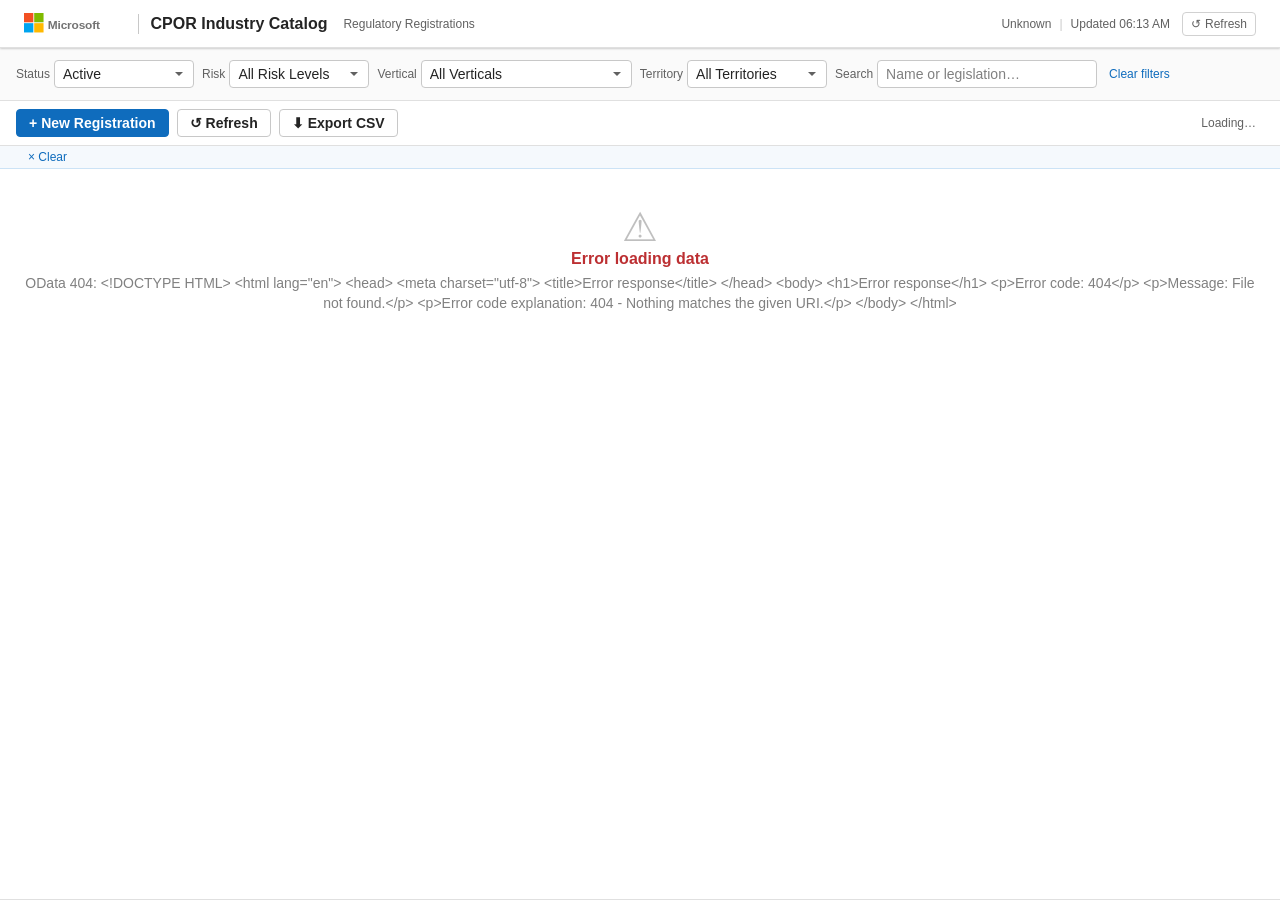
==== webresources/html/cpor_registration_manager.html @ aed46c7d "web resource design" ====
<!DOCTYPE html>
<html lang="en">
<head>
  <meta charset="UTF-8">
  <meta name="viewport" content="width=device-width, initial-scale=1.0">
  <meta name="robots" content="noindex">
  <title>CPOR Regulatory Registrations</title>
  <link rel="stylesheet"
    href="https://static2.sharepointonline.com/files/fabric/office-ui-fabric-core/11.0.0/css/fabric.min.css">
  <link rel="stylesheet" href="../css/cpor_styles.css">
</head>
<body>
<div id="cpor-app">

  <!-- ── App Header ───────────────────────────────────────── -->
  <header id="cpor-header" class="cpor-header"></header>

  <!-- ── Main Content ─────────────────────────────────────── -->
  <main id="cpor-main" style="padding:0;overflow:hidden;display:flex;flex-direction:column;height:calc(100vh - 48px)">

    <!-- Filter bar -->
    <div id="filter-bar-container"></div>

    <!-- Selection banner (hidden until rows selected) -->
    <div class="cpor-selection-bar" id="selection-bar">
      <span class="cpor-selection-bar__count" id="selection-count">0 selected</span>
      <button class="cpor-btn cpor-btn--primary cpor-btn--sm" id="bulk-verify-btn">
        ✔ Mark as Verified Today
      </button>
      <button class="cpor-btn cpor-btn--subtle cpor-btn--sm" id="clear-selection-btn">
        Clear selection
      </button>
    </div>

    <!-- Command bar (New, Refresh, Export + record count) -->
    <div id="command-bar-container"></div>

    <!-- Active filter pills (pre-applied from URL) -->
    <div id="active-filter-pills" style="display:none;padding:var(--sp-2) var(--sp-5);
         background:var(--clr-brand-bg);border-bottom:1px solid var(--clr-brand-light);
         font-size:var(--fs-sm);color:var(--clr-brand);display:flex;align-items:center;gap:var(--sp-3)">
      <span id="active-filter-label"></span>
      <button class="cpor-filter-clear" id="clear-url-filter">× Clear</button>
    </div>

    <!-- Data table -->
    <div id="table-container"
         style="flex:1;overflow-y:auto;background:var(--clr-bg-1)"></div>

    <!-- Pagination -->
    <div id="pagination-container" style="flex-shrink:0;border-top:1px solid var(--clr-stroke-2)"></div>

  </main>
</div>

<script src="../js/cpor_xrm_client.js"></script>
<script src="../js/cpor_components.js"></script>
<script src="../js/cpor_registration_manager.js"></script>
</body>
</html>
---- webresources/css/cpor_styles.css ----
/* ============================================================
   CPOR INDUSTRY CATALOG — FLUENT UI 2 STYLES
   Version 1.0 | 2026-06-16
   Fluent 2 design tokens + Office Fabric Core typography
   ============================================================ */

/* ── 1. DESIGN TOKENS ─────────────────────────────────────── */
:root {
  /* Brand */
  --clr-brand:          #0f6cbd;
  --clr-brand-hover:    #115ea3;
  --clr-brand-pressed:  #0e5c9a;
  --clr-brand-light:    #cce3f6;
  --clr-brand-bg:       #f5f9fd;

  /* Neutral Backgrounds */
  --clr-bg-1:  #ffffff;
  --clr-bg-2:  #fafafa;
  --clr-bg-3:  #f5f5f5;
  --clr-bg-4:  #f0f0f0;
  --clr-bg-5:  #e8e8e8;

  /* Neutral Foregrounds */
  --clr-fg-1:        #242424;
  --clr-fg-2:        #616161;
  --clr-fg-3:        #808080;
  --clr-fg-disabled: #bdbdbd;
  --clr-fg-inverse:  #ffffff;

  /* Neutral Strokes */
  --clr-stroke-1: #d1d1d1;
  --clr-stroke-2: #e0e0e0;
  --clr-stroke-3: #c8c8c8;

  /* Status — Success (Active) */
  --clr-success-bg:     #f1faf1;
  --clr-success-fg:     #107c10;
  --clr-success-stroke: #107c10;

  /* Status — Warning (Pending) */
  --clr-warning-bg:     #fff9f0;
  --clr-warning-fg:     #835b00;
  --clr-warning-stroke: #c19c00;

  /* Status — Caution (Approaching deadline) */
  --clr-caution-bg:     #fff6f0;
  --clr-caution-fg:     #bc4b09;
  --clr-caution-stroke: #bc4b09;

  /* Status — Error (High risk / stale / overdue) */
  --clr-error-bg:     #fdf3f4;
  --clr-error-fg:     #bc2f32;
  --clr-error-stroke: #bc2f32;

  /* Status — Neutral (Superseded) */
  --clr-neutral-badge-bg: #f0f0f0;
  --clr-neutral-badge-fg: #616161;

  /* Typography */
  --font: "Segoe UI", "Segoe UI Web (West European)", -apple-system, BlinkMacSystemFont, Roboto, "Helvetica Neue", sans-serif;
  --font-mono: "Cascadia Code", Consolas, "Courier New", monospace;

  --fs-xs:   10px;
  --fs-sm:   12px;
  --fs-base: 14px;
  --fs-md:   16px;
  --fs-lg:   20px;
  --fs-xl:   24px;
  --fs-xxl:  28px;
  --fs-hero: 32px;

  --fw-regular:  400;
  --fw-medium:   500;
  --fw-semibold: 600;
  --fw-bold:     700;

  /* Spacing */
  --sp-1:  2px;
  --sp-2:  4px;
  --sp-3:  8px;
  --sp-4:  12px;
  --sp-5:  16px;
  --sp-6:  20px;
  --sp-7:  24px;
  --sp-8:  32px;
  --sp-9:  40px;
  --sp-10: 48px;

  /* Radius */
  --r-s:   2px;
  --r-m:   4px;
  --r-l:   6px;
  --r-xl:  8px;
  --r-max: 9999px;

  /* Shadows */
  --shadow-2:  0 1px 2px rgba(0,0,0,.14), 0 0 2px rgba(0,0,0,.12);
  --shadow-4:  0 2px 4px rgba(0,0,0,.14), 0 0 2px rgba(0,0,0,.12);
  --shadow-8:  0 4px 8px rgba(0,0,0,.14), 0 0 2px rgba(0,0,0,.12);
  --shadow-16: 0 8px 16px rgba(0,0,0,.14), 0 0 2px rgba(0,0,0,.12);

  /* Transitions */
  --t-fast:   100ms ease;
  --t-normal: 200ms ease;
  --t-slow:   300ms ease;

  /* Z-index layers */
  --z-header:  100;
  --z-overlay: 200;
  --z-toast:   300;
  --z-modal:   400;

  /* Industry Vertical Colors */
  --clr-vert-fin:  #0f6cbd;
  --clr-vert-hls:  #107c10;
  --clr-vert-mfg:  #8764b8;
  --clr-vert-ret:  #986f0b;
  --clr-vert-gov:  #004b50;
  --clr-vert-med:  #c50f1f;
}

/* ── 2. RESET & BASE ────────────────────────────────────────── */
*, *::before, *::after { box-sizing: border-box; margin: 0; padding: 0; }

html, body {
  height: 100%;
  overflow: hidden;
  font-family: var(--font);
  font-size: var(--fs-base);
  line-height: 20px;
  color: var(--clr-fg-1);
  background: var(--clr-bg-3);
  -webkit-font-smoothing: antialiased;
}

a { color: var(--clr-brand); text-decoration: none; }
a:hover { text-decoration: underline; }

/* ── 3. APP SHELL ───────────────────────────────────────────── */
#cpor-app {
  display: flex;
  flex-direction: column;
  height: 100vh;
  overflow: hidden;
}

#cpor-main {
  flex: 1;
  overflow-y: auto;
  overflow-x: hidden;
  padding: var(--sp-5) var(--sp-7);
  background: var(--clr-bg-3);
}

/* ── 4. APP HEADER ──────────────────────────────────────────── */
.cpor-header {
  display: flex;
  align-items: center;
  gap: var(--sp-4);
  height: 48px;
  padding: 0 var(--sp-7);
  background: var(--clr-bg-1);
  border-bottom: 1px solid var(--clr-stroke-2);
  box-shadow: var(--shadow-2);
  position: sticky;
  top: 0;
  z-index: var(--z-header);
  flex-shrink: 0;
}

.cpor-header__logo {
  height: 22px;
  width: auto;
  display: block;
}

.cpor-header__divider {
  width: 1px;
  height: 20px;
  background: var(--clr-stroke-3);
  flex-shrink: 0;
}

.cpor-header__title {
  font-size: var(--fs-md);
  font-weight: var(--fw-semibold);
  color: var(--clr-fg-1);
  white-space: nowrap;
}

.cpor-header__subtitle {
  font-size: var(--fs-sm);
  color: var(--clr-fg-2);
  margin-left: var(--sp-2);
}

.cpor-header__spacer { flex: 1; }

.cpor-header__meta {
  display: flex;
  align-items: center;
  gap: var(--sp-3);
  font-size: var(--fs-sm);
  color: var(--clr-fg-2);
}

.cpor-header__refresh-btn {
  display: flex;
  align-items: center;
  gap: var(--sp-2);
  padding: var(--sp-2) var(--sp-3);
  border: 1px solid var(--clr-stroke-1);
  border-radius: var(--r-m);
  background: var(--clr-bg-1);
  color: var(--clr-fg-2);
  font-size: var(--fs-sm);
  font-family: var(--font);
  cursor: pointer;
  transition: background var(--t-fast), border-color var(--t-fast);
}
.cpor-header__refresh-btn:hover {
  background: var(--clr-bg-3);
  border-color: var(--clr-stroke-3);
  color: var(--clr-fg-1);
}

/* ── 5. PAGE HEADER ─────────────────────────────────────────── */
.cpor-page-header {
  margin-bottom: var(--sp-5);
}
.cpor-page-header h1 {
  font-size: var(--fs-xl);
  font-weight: var(--fw-semibold);
  color: var(--clr-fg-1);
  line-height: 32px;
}
.cpor-page-header p {
  font-size: var(--fs-base);
  color: var(--clr-fg-2);
  margin-top: var(--sp-1);
}

/* ── 6. KPI CARDS ───────────────────────────────────────────── */
.cpor-kpi-row {
  display: grid;
  grid-template-columns: repeat(4, 1fr);
  gap: var(--sp-5);
  margin-bottom: var(--sp-6);
}

@media (max-width: 1100px) {
  .cpor-kpi-row { grid-template-columns: repeat(2, 1fr); }
}

.cpor-kpi-card {
  background: var(--clr-bg-1);
  border: 1px solid var(--clr-stroke-2);
  border-radius: var(--r-xl);
  padding: var(--sp-5) var(--sp-6);
  box-shadow: var(--shadow-2);
  cursor: pointer;
  transition: box-shadow var(--t-normal), border-color var(--t-normal), transform var(--t-fast);
  position: relative;
  overflow: hidden;
}
.cpor-kpi-card:hover {
  box-shadow: var(--shadow-8);
  border-color: var(--clr-stroke-3);
  transform: translateY(-1px);
}
.cpor-kpi-card::before {
  content: '';
  position: absolute;
  top: 0; left: 0; right: 0;
  height: 3px;
  border-radius: var(--r-xl) var(--r-xl) 0 0;
}
.cpor-kpi-card--brand::before { background: var(--clr-brand); }
.cpor-kpi-card--warning::before { background: var(--clr-warning-stroke); }
.cpor-kpi-card--caution::before { background: var(--clr-caution-stroke); }
.cpor-kpi-card--error::before { background: var(--clr-error-stroke); }

.cpor-kpi-card__icon {
  display: flex;
  align-items: center;
  justify-content: center;
  width: 36px;
  height: 36px;
  border-radius: var(--r-xl);
  margin-bottom: var(--sp-3);
  font-size: 18px;
}
.cpor-kpi-card--brand  .cpor-kpi-card__icon { background: var(--clr-brand-bg); color: var(--clr-brand); }
.cpor-kpi-card--warning .cpor-kpi-card__icon { background: var(--clr-warning-bg); color: var(--clr-warning-fg); }
.cpor-kpi-card--caution .cpor-kpi-card__icon { background: var(--clr-caution-bg); color: var(--clr-caution-fg); }
.cpor-kpi-card--error  .cpor-kpi-card__icon { background: var(--clr-error-bg); color: var(--clr-error-fg); }

.cpor-kpi-card__count {
  font-size: var(--fs-hero);
  font-weight: var(--fw-semibold);
  line-height: 40px;
  color: var(--clr-fg-1);
  transition: color var(--t-normal);
}
.cpor-kpi-card--warning .cpor-kpi-card__count { color: var(--clr-warning-fg); }
.cpor-kpi-card--caution .cpor-kpi-card__count { color: var(--clr-caution-fg); }
.cpor-kpi-card--error   .cpor-kpi-card__count { color: var(--clr-error-fg); }

.cpor-kpi-card__label {
  font-size: var(--fs-base);
  font-weight: var(--fw-medium);
  color: var(--clr-fg-1);
  margin-top: var(--sp-2);
}
.cpor-kpi-card__sub {
  font-size: var(--fs-sm);
  color: var(--clr-fg-2);
  margin-top: var(--sp-1);
}
.cpor-kpi-card__link {
  display: inline-flex;
  align-items: center;
  gap: 2px;
  font-size: var(--fs-sm);
  color: var(--clr-brand);
  margin-top: var(--sp-3);
  font-weight: var(--fw-medium);
}
.cpor-kpi-card__link:hover { text-decoration: underline; }

/* ── 7. CONTENT PANELS ──────────────────────────────────────── */
.cpor-panel {
  background: var(--clr-bg-1);
  border: 1px solid var(--clr-stroke-2);
  border-radius: var(--r-xl);
  box-shadow: var(--shadow-2);
  overflow: hidden;
}

.cpor-panel__header {
  display: flex;
  align-items: center;
  gap: var(--sp-3);
  padding: var(--sp-4) var(--sp-5);
  border-bottom: 1px solid var(--clr-stroke-2);
  background: var(--clr-bg-1);
}
.cpor-panel__title {
  font-size: var(--fs-base);
  font-weight: var(--fw-semibold);
  color: var(--clr-fg-1);
  flex: 1;
}
.cpor-panel__count-badge {
  font-size: var(--fs-xs);
  font-weight: var(--fw-semibold);
  background: var(--clr-bg-4);
  color: var(--clr-fg-2);
  padding: 2px 8px;
  border-radius: var(--r-max);
}
.cpor-panel__body { padding: var(--sp-5); }
.cpor-panel__body--no-pad { padding: 0; }

/* Two-col dashboard row */
.cpor-dash-row {
  display: grid;
  grid-template-columns: 1fr 1fr;
  gap: var(--sp-5);
  margin-top: var(--sp-5);
}
@media (max-width: 900px) {
  .cpor-dash-row { grid-template-columns: 1fr; }
}

/* Chart panel full-width */
.cpor-chart-panel { margin-bottom: 0; }
.cpor-chart-canvas-wrap {
  padding: var(--sp-5);
  height: 260px;
  position: relative;
}

/* ── 8. COMMAND BAR ─────────────────────────────────────────── */
.cpor-command-bar {
  display: flex;
  align-items: center;
  gap: var(--sp-3);
  padding: var(--sp-3) var(--sp-5);
  border-bottom: 1px solid var(--clr-stroke-2);
  background: var(--clr-bg-1);
}
.cpor-command-bar__spacer { flex: 1; }
.cpor-command-bar__count {
  font-size: var(--fs-sm);
  color: var(--clr-fg-2);
  padding: 0 var(--sp-3);
  white-space: nowrap;
}

/* ── 9. BUTTONS ─────────────────────────────────────────────── */
.cpor-btn {
  display: inline-flex;
  align-items: center;
  gap: var(--sp-2);
  padding: 5px var(--sp-4);
  border-radius: var(--r-m);
  font-size: var(--fs-base);
  font-family: var(--font);
  font-weight: var(--fw-semibold);
  cursor: pointer;
  border: 1px solid transparent;
  transition: background var(--t-fast), border-color var(--t-fast), color var(--t-fast), box-shadow var(--t-fast);
  white-space: nowrap;
  user-select: none;
  outline: none;
  text-decoration: none;
}
.cpor-btn:focus-visible {
  box-shadow: 0 0 0 2px var(--clr-bg-1), 0 0 0 4px var(--clr-brand);
}
.cpor-btn--primary {
  background: var(--clr-brand);
  border-color: var(--clr-brand);
  color: var(--clr-fg-inverse);
}
.cpor-btn--primary:hover {
  background: var(--clr-brand-hover);
  border-color: var(--clr-brand-hover);
}
.cpor-btn--primary:active { background: var(--clr-brand-pressed); }

.cpor-btn--default {
  background: var(--clr-bg-1);
  border-color: var(--clr-stroke-3);
  color: var(--clr-fg-1);
}
.cpor-btn--default:hover {
  background: var(--clr-bg-3);
  border-color: var(--clr-stroke-1);
}

.cpor-btn--subtle {
  background: transparent;
  border-color: transparent;
  color: var(--clr-fg-1);
}
.cpor-btn--subtle:hover { background: var(--clr-bg-3); }

.cpor-btn--danger {
  background: var(--clr-bg-1);
  border-color: var(--clr-error-stroke);
  color: var(--clr-error-fg);
}
.cpor-btn--danger:hover { background: var(--clr-error-bg); }

.cpor-btn--sm {
  padding: 3px var(--sp-3);
  font-size: var(--fs-sm);
  font-weight: var(--fw-medium);
}
.cpor-btn--xs {
  padding: 2px var(--sp-2);
  font-size: var(--fs-xs);
  font-weight: var(--fw-semibold);
  gap: var(--sp-1);
}
.cpor-btn:disabled {
  opacity: 0.5;
  cursor: not-allowed;
  pointer-events: none;
}

.cpor-btn__icon { font-size: 14px; line-height: 1; }

/* ── 10. FILTER BAR ─────────────────────────────────────────── */
.cpor-filter-bar {
  display: flex;
  align-items: center;
  flex-wrap: wrap;
  gap: var(--sp-3);
  padding: var(--sp-4) var(--sp-5);
  background: var(--clr-bg-2);
  border-bottom: 1px solid var(--clr-stroke-2);
}

.cpor-filter-group {
  display: flex;
  align-items: center;
  gap: var(--sp-2);
}
.cpor-filter-group label {
  font-size: var(--fs-sm);
  font-weight: var(--fw-medium);
  color: var(--clr-fg-2);
  white-space: nowrap;
}

.cpor-select {
  appearance: none;
  -webkit-appearance: none;
  padding: 5px var(--sp-7) 5px var(--sp-3);
  border: 1px solid var(--clr-stroke-3);
  border-radius: var(--r-m);
  background: var(--clr-bg-1) url("data:image/svg+xml,%3Csvg xmlns='http://www.w3.org/2000/svg' width='12' height='12' viewBox='0 0 12 12'%3E%3Cpath fill='%23616161' d='M2 4l4 4 4-4z'/%3E%3C/svg%3E") no-repeat right 8px center;
  background-size: 12px;
  font-size: var(--fs-base);
  font-family: var(--font);
  color: var(--clr-fg-1);
  cursor: pointer;
  min-width: 140px;
  transition: border-color var(--t-fast), box-shadow var(--t-fast);
  outline: none;
}
.cpor-select:focus {
  border-color: var(--clr-brand);
  box-shadow: 0 0 0 1px var(--clr-brand);
}

.cpor-search-input {
  padding: 5px var(--sp-3);
  border: 1px solid var(--clr-stroke-3);
  border-radius: var(--r-m);
  background: var(--clr-bg-1);
  font-size: var(--fs-base);
  font-family: var(--font);
  color: var(--clr-fg-1);
  min-width: 220px;
  outline: none;
  transition: border-color var(--t-fast), box-shadow var(--t-fast);
}
.cpor-search-input::placeholder { color: var(--clr-fg-3); }
.cpor-search-input:focus {
  border-color: var(--clr-brand);
  box-shadow: 0 0 0 1px var(--clr-brand);
}

.cpor-filter-clear {
  font-size: var(--fs-sm);
  color: var(--clr-brand);
  background: none;
  border: none;
  cursor: pointer;
  padding: 0 var(--sp-2);
  font-family: var(--font);
}
.cpor-filter-clear:hover { text-decoration: underline; }

/* ── 11. DATA TABLE ─────────────────────────────────────────── */
.cpor-table-wrap {
  overflow-x: auto;
  width: 100%;
}

.cpor-table {
  width: 100%;
  border-collapse: collapse;
  font-size: var(--fs-base);
}

.cpor-table thead {
  position: sticky;
  top: 0;
  z-index: 1;
}

.cpor-table th {
  padding: var(--sp-3) var(--sp-4);
  background: var(--clr-bg-2);
  border-bottom: 2px solid var(--clr-stroke-2);
  font-weight: var(--fw-semibold);
  font-size: var(--fs-sm);
  color: var(--clr-fg-2);
  text-align: left;
  white-space: nowrap;
  user-select: none;
}

.cpor-table th.sortable { cursor: pointer; }
.cpor-table th.sortable:hover { background: var(--clr-bg-4); color: var(--clr-fg-1); }
.cpor-table th .sort-icon {
  display: inline-block;
  margin-left: 4px;
  opacity: 0.4;
  font-size: 10px;
  vertical-align: middle;
}
.cpor-table th.sort-asc  .sort-icon,
.cpor-table th.sort-desc .sort-icon { opacity: 1; color: var(--clr-brand); }

.cpor-table th.col-check,
.cpor-table td.col-check { width: 40px; text-align: center; padding: var(--sp-3) var(--sp-2); }

.cpor-table td {
  padding: var(--sp-3) var(--sp-4);
  border-bottom: 1px solid var(--clr-stroke-2);
  color: var(--clr-fg-1);
  vertical-align: middle;
  max-width: 280px;
}

.cpor-table tr:last-child td { border-bottom: none; }
.cpor-table tbody tr { transition: background var(--t-fast); }
.cpor-table tbody tr:hover { background: var(--clr-bg-2); cursor: pointer; }
.cpor-table tbody tr.selected { background: var(--clr-brand-bg); }
.cpor-table tbody tr.selected:hover { background: #e3f0fc; }

.cpor-table td.col-name {
  font-weight: var(--fw-medium);
  color: var(--clr-brand);
}
.cpor-table td.col-name:hover { text-decoration: underline; }

.cpor-table td.col-date { font-variant-numeric: tabular-nums; white-space: nowrap; }
.cpor-table td.col-bool { text-align: center; }
.cpor-table td.col-url a { color: var(--clr-brand); word-break: break-all; }
.cpor-table td .cpor-text-muted { color: var(--clr-fg-3); font-size: var(--fs-sm); }

/* Inline date edit cell */
.cpor-table td.col-date-edit { position: relative; }
.cpor-date-edit-trigger {
  display: flex;
  align-items: center;
  gap: var(--sp-2);
  cursor: pointer;
  padding: 2px var(--sp-2);
  border-radius: var(--r-m);
  transition: background var(--t-fast);
}
.cpor-date-edit-trigger:hover {
  background: var(--clr-bg-4);
}
.cpor-date-edit-trigger .edit-icon { opacity: 0; font-size: 11px; color: var(--clr-fg-3); }
.cpor-date-edit-trigger:hover .edit-icon { opacity: 1; }
.cpor-date-input-inline {
  border: 1px solid var(--clr-brand);
  border-radius: var(--r-m);
  padding: 2px var(--sp-2);
  font-size: var(--fs-sm);
  font-family: var(--font);
  background: var(--clr-bg-1);
  color: var(--clr-fg-1);
  outline: none;
  box-shadow: 0 0 0 2px var(--clr-brand-light);
  width: 130px;
}

/* Stale row highlight */
.cpor-table tbody tr.row-stale td.col-date { color: var(--clr-error-fg); }
.cpor-table tbody tr.row-deadline-critical td.col-deadline { color: var(--clr-error-fg); font-weight: var(--fw-semibold); }
.cpor-table tbody tr.row-deadline-warn td.col-deadline { color: var(--clr-caution-fg); font-weight: var(--fw-medium); }

/* Mark verified button inside table */
.cpor-verify-btn {
  display: inline-flex;
  align-items: center;
  gap: var(--sp-1);
  padding: 2px 10px;
  border: 1px solid var(--clr-success-stroke);
  border-radius: var(--r-max);
  font-size: var(--fs-xs);
  font-family: var(--font);
  font-weight: var(--fw-semibold);
  color: var(--clr-success-fg);
  background: var(--clr-bg-1);
  cursor: pointer;
  white-space: nowrap;
  transition: background var(--t-fast);
}
.cpor-verify-btn:hover { background: var(--clr-success-bg); }
.cpor-verify-btn:disabled { opacity: 0.5; cursor: default; }

/* ── 12. BADGES ─────────────────────────────────────────────── */
.cpor-badge {
  display: inline-flex;
  align-items: center;
  gap: var(--sp-1);
  padding: 2px 8px;
  border-radius: var(--r-max);
  font-size: var(--fs-xs);
  font-weight: var(--fw-semibold);
  line-height: 16px;
  white-space: nowrap;
}
.cpor-badge::before {
  content: '';
  display: inline-block;
  width: 6px;
  height: 6px;
  border-radius: 50%;
  flex-shrink: 0;
}

/* Risk badges */
.cpor-badge--high   { background: var(--clr-error-bg);   color: var(--clr-error-fg); }
.cpor-badge--high::before   { background: var(--clr-error-fg); }
.cpor-badge--medium { background: var(--clr-caution-bg); color: var(--clr-caution-fg); }
.cpor-badge--medium::before { background: var(--clr-caution-fg); }
.cpor-badge--low    { background: var(--clr-success-bg); color: var(--clr-success-fg); }
.cpor-badge--low::before    { background: var(--clr-success-fg); }

/* Status badges */
.cpor-badge--active     { background: var(--clr-success-bg); color: var(--clr-success-fg); }
.cpor-badge--active::before     { background: var(--clr-success-fg); }
.cpor-badge--superseded { background: var(--clr-neutral-badge-bg); color: var(--clr-neutral-badge-fg); }
.cpor-badge--superseded::before { background: var(--clr-neutral-badge-fg); }
.cpor-badge--pending    { background: var(--clr-warning-bg); color: var(--clr-warning-fg); }
.cpor-badge--pending::before    { background: var(--clr-warning-fg); }

/* Deadline urgency chips */
.cpor-deadline-chip {
  display: inline-flex;
  align-items: center;
  gap: var(--sp-1);
  padding: 1px 6px;
  border-radius: var(--r-max);
  font-size: var(--fs-xs);
  font-weight: var(--fw-semibold);
  margin-left: var(--sp-2);
}
.cpor-deadline-chip--overdue   { background: var(--clr-error-bg);   color: var(--clr-error-fg); }
.cpor-deadline-chip--critical  { background: var(--clr-error-bg);   color: var(--clr-error-fg); }
.cpor-deadline-chip--warn      { background: var(--clr-caution-bg); color: var(--clr-caution-fg); }
.cpor-deadline-chip--upcoming  { background: var(--clr-warning-bg); color: var(--clr-warning-fg); }

/* Vertical color dots */
.cpor-vert-dot {
  display: inline-block;
  width: 8px; height: 8px;
  border-radius: 50%;
  margin-right: var(--sp-2);
  flex-shrink: 0;
  vertical-align: middle;
}

/* Priority badge */
.cpor-badge--critical-p { background: var(--clr-error-bg);   color: var(--clr-error-fg); }
.cpor-badge--high-p     { background: var(--clr-caution-bg); color: var(--clr-caution-fg); }
.cpor-badge--medium-p   { background: var(--clr-warning-bg); color: var(--clr-warning-fg); }
.cpor-badge--low-p      { background: var(--clr-neutral-badge-bg); color: var(--clr-neutral-badge-fg); }

/* ── 13. TABS / PIVOT ───────────────────────────────────────── */
.cpor-tabs {
  display: flex;
  align-items: flex-end;
  gap: 0;
  padding: 0 var(--sp-5);
  background: var(--clr-bg-1);
  border-bottom: 1px solid var(--clr-stroke-2);
  overflow-x: auto;
}
.cpor-tab {
  display: flex;
  align-items: center;
  gap: var(--sp-2);
  padding: var(--sp-3) var(--sp-4);
  font-size: var(--fs-base);
  font-family: var(--font);
  font-weight: var(--fw-medium);
  color: var(--clr-fg-2);
  background: none;
  border: none;
  border-bottom: 2px solid transparent;
  cursor: pointer;
  white-space: nowrap;
  margin-bottom: -1px;
  transition: color var(--t-fast), border-color var(--t-fast);
}
.cpor-tab:hover { color: var(--clr-fg-1); }
.cpor-tab.active {
  color: var(--clr-brand);
  border-bottom-color: var(--clr-brand);
  font-weight: var(--fw-semibold);
}
.cpor-tab__count {
  font-size: var(--fs-xs);
  background: var(--clr-bg-4);
  color: var(--clr-fg-2);
  padding: 1px 6px;
  border-radius: var(--r-max);
}
.cpor-tab.active .cpor-tab__count {
  background: var(--clr-brand-light);
  color: var(--clr-brand);
}
.cpor-tab-content { display: none; }
.cpor-tab-content.active { display: block; }

/* ── 14. PAGINATION ─────────────────────────────────────────── */
.cpor-pagination {
  display: flex;
  align-items: center;
  gap: var(--sp-2);
  padding: var(--sp-4) var(--sp-5);
  border-top: 1px solid var(--clr-stroke-2);
  background: var(--clr-bg-1);
}
.cpor-pagination__info {
  font-size: var(--fs-sm);
  color: var(--clr-fg-2);
  flex: 1;
}
.cpor-page-btn {
  display: inline-flex;
  align-items: center;
  justify-content: center;
  min-width: 32px;
  height: 32px;
  padding: 0 var(--sp-3);
  border: 1px solid var(--clr-stroke-2);
  border-radius: var(--r-m);
  background: var(--clr-bg-1);
  font-size: var(--fs-sm);
  font-family: var(--font);
  color: var(--clr-fg-1);
  cursor: pointer;
  transition: background var(--t-fast), border-color var(--t-fast);
}
.cpor-page-btn:hover { background: var(--clr-bg-3); border-color: var(--clr-stroke-3); }
.cpor-page-btn.active {
  background: var(--clr-brand);
  border-color: var(--clr-brand);
  color: var(--clr-fg-inverse);
  font-weight: var(--fw-semibold);
}
.cpor-page-btn:disabled { opacity: 0.4; cursor: default; pointer-events: none; }

.cpor-page-size-select {
  padding: 4px var(--sp-5) 4px var(--sp-3);
  border: 1px solid var(--clr-stroke-3);
  border-radius: var(--r-m);
  font-size: var(--fs-sm);
  font-family: var(--font);
  background: var(--clr-bg-1) url("data:image/svg+xml,%3Csvg xmlns='http://www.w3.org/2000/svg' width='10' height='10' viewBox='0 0 12 12'%3E%3Cpath fill='%23616161' d='M2 4l4 4 4-4z'/%3E%3C/svg%3E") no-repeat right 6px center;
  background-size: 10px;
  appearance: none;
  cursor: pointer;
  outline: none;
}
.cpor-page-size-select:focus { border-color: var(--clr-brand); box-shadow: 0 0 0 1px var(--clr-brand); }

/* ── 15. SPINNER ────────────────────────────────────────────── */
.cpor-spinner-wrap {
  display: flex;
  align-items: center;
  justify-content: center;
  gap: var(--sp-3);
  padding: var(--sp-10);
  color: var(--clr-fg-2);
  font-size: var(--fs-sm);
}
@keyframes cpor-spin { to { transform: rotate(360deg); } }
.cpor-spinner {
  width: 20px; height: 20px;
  border: 2px solid var(--clr-stroke-2);
  border-top-color: var(--clr-brand);
  border-radius: 50%;
  animation: cpor-spin 0.7s linear infinite;
  flex-shrink: 0;
}
.cpor-spinner--sm { width: 14px; height: 14px; border-width: 2px; }
.cpor-spinner--inline { display: inline-block; vertical-align: middle; }

/* ── 16. EMPTY STATE ────────────────────────────────────────── */
.cpor-empty {
  display: flex;
  flex-direction: column;
  align-items: center;
  justify-content: center;
  padding: var(--sp-10) var(--sp-7);
  color: var(--clr-fg-3);
  text-align: center;
}
.cpor-empty__icon { font-size: 40px; margin-bottom: var(--sp-4); opacity: 0.5; }
.cpor-empty__title {
  font-size: var(--fs-md);
  font-weight: var(--fw-semibold);
  color: var(--clr-fg-2);
  margin-bottom: var(--sp-2);
}
.cpor-empty__sub { font-size: var(--fs-base); color: var(--clr-fg-3); }

/* ── 17. TOAST ──────────────────────────────────────────────── */
.cpor-toast-container {
  position: fixed;
  bottom: var(--sp-7);
  right: var(--sp-7);
  z-index: var(--z-toast);
  display: flex;
  flex-direction: column;
  gap: var(--sp-3);
  pointer-events: none;
}
.cpor-toast {
  display: flex;
  align-items: flex-start;
  gap: var(--sp-3);
  padding: var(--sp-4) var(--sp-5);
  border-radius: var(--r-l);
  box-shadow: var(--shadow-16);
  background: var(--clr-fg-1);
  color: var(--clr-bg-1);
  font-size: var(--fs-base);
  min-width: 280px;
  max-width: 400px;
  pointer-events: all;
  animation: cpor-toast-in 200ms ease;
}
@keyframes cpor-toast-in {
  from { opacity: 0; transform: translateY(8px); }
  to   { opacity: 1; transform: translateY(0); }
}
.cpor-toast--success { background: var(--clr-success-fg); }
.cpor-toast--error   { background: var(--clr-error-fg); }
.cpor-toast--warning { background: var(--clr-warning-fg); }
.cpor-toast__icon { font-size: 16px; flex-shrink: 0; margin-top: 1px; }
.cpor-toast__msg  { flex: 1; line-height: 20px; }
.cpor-toast__close {
  background: none; border: none; color: inherit; opacity: 0.7;
  cursor: pointer; font-size: 16px; padding: 0; line-height: 1;
  flex-shrink: 0;
}
.cpor-toast__close:hover { opacity: 1; }

/* ── 18. CHECKBOX ───────────────────────────────────────────── */
.cpor-checkbox {
  width: 16px; height: 16px;
  accent-color: var(--clr-brand);
  cursor: pointer;
}

/* ── 19. PROGRESS BAR ───────────────────────────────────────── */
.cpor-progress-bar {
  height: 4px;
  background: var(--clr-stroke-2);
  border-radius: var(--r-max);
  overflow: hidden;
  width: 100%;
}
.cpor-progress-bar__fill {
  height: 100%;
  background: var(--clr-brand);
  border-radius: var(--r-max);
  transition: width 300ms ease;
}

/* ── 20. SELECTION BANNER ───────────────────────────────────── */
.cpor-selection-bar {
  display: none;
  align-items: center;
  gap: var(--sp-3);
  padding: var(--sp-3) var(--sp-5);
  background: var(--clr-brand-bg);
  border-bottom: 1px solid var(--clr-brand-light);
  font-size: var(--fs-sm);
  color: var(--clr-fg-1);
}
.cpor-selection-bar.visible { display: flex; }
.cpor-selection-bar__count { font-weight: var(--fw-semibold); }

/* ── 21. LAST UPDATED FOOTER ────────────────────────────────── */
.cpor-refresh-meta {
  font-size: var(--fs-xs);
  color: var(--clr-fg-3);
  padding: var(--sp-3) var(--sp-5) 0;
}

/* ── 22. BOOLEAN ICON ───────────────────────────────────────── */
.cpor-bool-yes { color: var(--clr-success-fg); }
.cpor-bool-no  { color: var(--clr-fg-disabled); }

/* ── 23. SECTION HEADING ────────────────────────────────────── */
.cpor-section-label {
  font-size: var(--fs-sm);
  font-weight: var(--fw-semibold);
  color: var(--clr-fg-2);
  text-transform: uppercase;
  letter-spacing: 0.04em;
  padding: var(--sp-4) var(--sp-5) var(--sp-2);
}

/* ── 24. INLINE VERIFY LOADING STATE ───────────────────────── */
.cpor-cell-saving {
  display: inline-flex; align-items: center; gap: var(--sp-2);
  color: var(--clr-fg-2); font-size: var(--fs-sm);
}
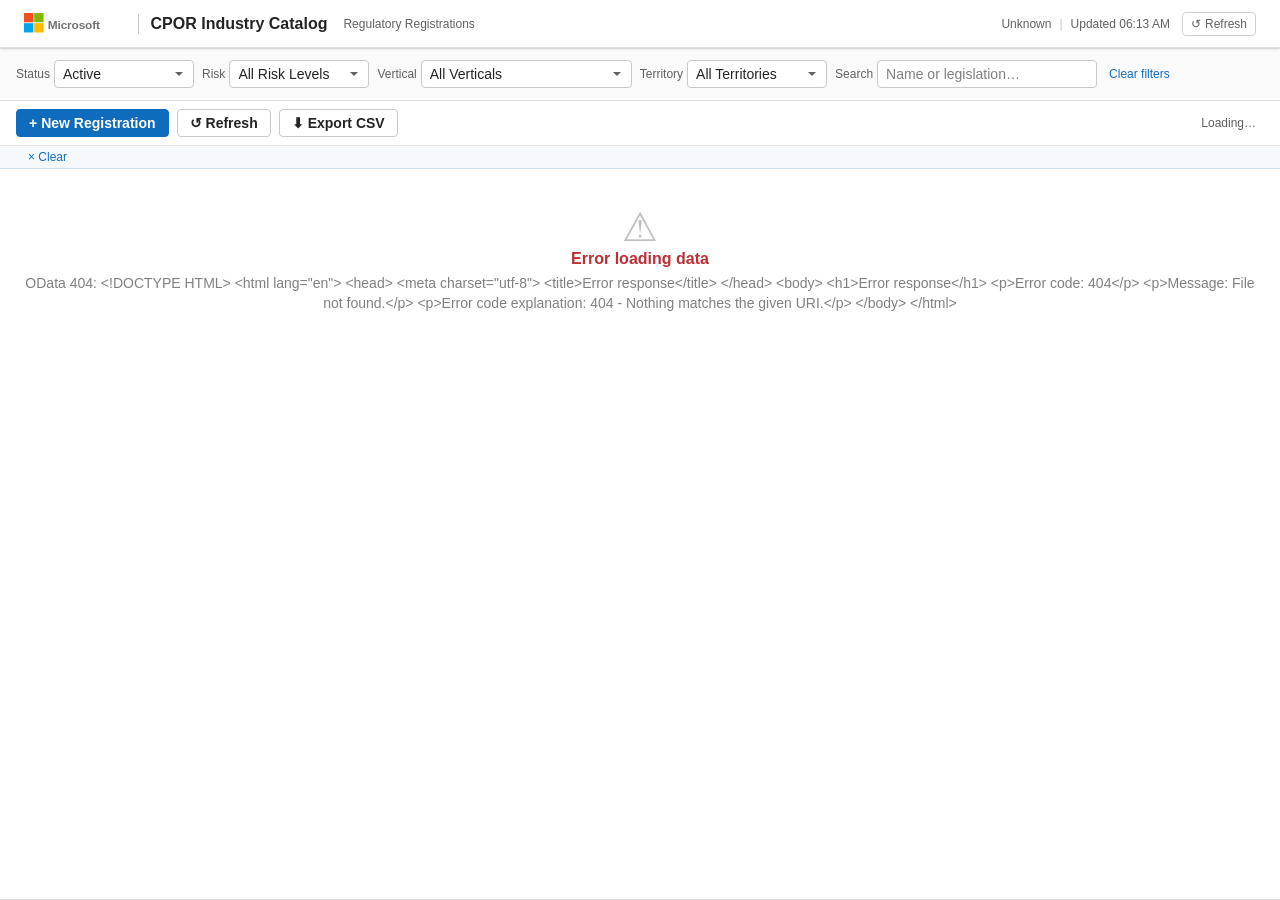
==== commit c56d80cb: "regulatory webresource updates" ====
--- a/webresources/html/cpor_registration_manager.html
+++ b/webresources/html/cpor_registration_manager.html
@@ -55,6 +55,7 @@
 
 <script src="../js/cpor_xrm_client.js"></script>
 <script src="../js/cpor_components.js"></script>
+<script src="../js/cpor_new_registration_dialog.js"></script>
 <script src="../js/cpor_registration_manager.js"></script>
 </body>
 </html>
--- a/webresources/css/cpor_styles.css
+++ b/webresources/css/cpor_styles.css
@@ -706,6 +706,8 @@
 .cpor-badge--superseded::before { background: var(--clr-neutral-badge-fg); }
 .cpor-badge--pending    { background: var(--clr-warning-bg); color: var(--clr-warning-fg); }
 .cpor-badge--pending::before    { background: var(--clr-warning-fg); }
+.cpor-badge--pending-tm { background: var(--clr-brand-bg);   color: var(--clr-brand); }
+.cpor-badge--pending-tm::before { background: var(--clr-brand); }
 
 /* Deadline urgency chips */
 .cpor-deadline-chip {
@@ -881,6 +883,144 @@
 .cpor-empty__sub { font-size: var(--fs-base); color: var(--clr-fg-3); }
 
 /* ── 17. TOAST ──────────────────────────────────────────────── */
+
+/* ── 18. SIDE PANEL (DRAWER) ───────────────────────────────── */
+.cpor-panel-overlay {
+  position: fixed;
+  inset: 0;
+  background: rgba(0, 0, 0, 0.35);
+  z-index: var(--z-overlay);
+}
+.cpor-panel {
+  position: fixed;
+  top: 0;
+  right: 0;
+  height: 100vh;
+  width: 480px;
+  max-width: 100vw;
+  background: var(--clr-bg-1);
+  box-shadow: var(--shadow-16);
+  z-index: var(--z-modal);
+  display: flex;
+  flex-direction: column;
+  transform: translateX(480px);
+  transition: transform 0.25s cubic-bezier(0.4, 0, 0.2, 1);
+}
+.cpor-panel--open { transform: translateX(0); }
+.cpor-panel__header {
+  display: flex;
+  align-items: center;
+  justify-content: space-between;
+  padding: var(--sp-5) var(--sp-6);
+  border-bottom: 1px solid var(--clr-stroke-2);
+  flex-shrink: 0;
+}
+.cpor-panel__title {
+  font-size: var(--fs-md);
+  font-weight: var(--fw-semibold);
+  color: var(--clr-fg-1);
+}
+.cpor-panel__close {
+  background: none;
+  border: none;
+  cursor: pointer;
+  font-size: 18px;
+  color: var(--clr-fg-3);
+  padding: var(--sp-1) var(--sp-2);
+  border-radius: var(--r-s);
+  line-height: 1;
+}
+.cpor-panel__close:hover { background: var(--clr-bg-3); color: var(--clr-fg-1); }
+.cpor-panel__body {
+  flex: 1;
+  overflow-y: auto;
+  padding: var(--sp-6);
+  display: flex;
+  flex-direction: column;
+  gap: var(--sp-5);
+}
+.cpor-panel__footer {
+  display: flex;
+  align-items: center;
+  gap: var(--sp-3);
+  padding: var(--sp-4) var(--sp-6);
+  border-top: 1px solid var(--clr-stroke-2);
+  flex-shrink: 0;
+}
+.cpor-panel__footer-error {
+  flex: 1;
+  font-size: var(--fs-sm);
+  color: var(--clr-error-fg);
+  margin-left: var(--sp-2);
+}
+
+/* ── Panel form fields ──────────────────────────────────────── */
+.cpor-field {
+  display: flex;
+  flex-direction: column;
+  gap: var(--sp-2);
+}
+.cpor-field__label {
+  font-size: var(--fs-sm);
+  font-weight: var(--fw-semibold);
+  color: var(--clr-fg-2);
+}
+.cpor-field__input,
+.cpor-field__select {
+  width: 100%;
+  padding: var(--sp-3) var(--sp-4);
+  font-size: var(--fs-base);
+  font-family: var(--font);
+  color: var(--clr-fg-1);
+  background: var(--clr-bg-1);
+  border: 1px solid var(--clr-stroke-1);
+  border-radius: var(--r-m);
+  box-sizing: border-box;
+}
+.cpor-field__input:focus,
+.cpor-field__select:focus {
+  outline: none;
+  border-color: var(--clr-brand);
+  box-shadow: 0 0 0 2px var(--clr-brand-light);
+}
+.cpor-field__input--error { border-color: var(--clr-error-fg); }
+
+/* ── URL builder ────────────────────────────────────────────── */
+.cpor-url-builder { display: flex; flex-direction: column; gap: var(--sp-3); }
+.cpor-url-builder__row { display: flex; gap: var(--sp-2); align-items: stretch; }
+.cpor-url-builder__row .cpor-field__input { flex: 1; }
+.cpor-url-list {
+  list-style: none;
+  padding: 0;
+  margin: 0;
+  display: flex;
+  flex-direction: column;
+  gap: var(--sp-2);
+}
+.cpor-url-list__item {
+  display: flex;
+  align-items: center;
+  justify-content: space-between;
+  gap: var(--sp-3);
+  padding: var(--sp-2) var(--sp-3);
+  background: var(--clr-bg-3);
+  border: 1px solid var(--clr-stroke-2);
+  border-radius: var(--r-m);
+  font-size: var(--fs-sm);
+  word-break: break-all;
+}
+.cpor-url-list__text { flex: 1; color: var(--clr-fg-2); }
+.cpor-url-list__remove {
+  background: none;
+  border: none;
+  cursor: pointer;
+  color: var(--clr-fg-3);
+  font-size: 14px;
+  padding: 0 var(--sp-1);
+  flex-shrink: 0;
+  line-height: 1;
+}
+.cpor-url-list__remove:hover { color: var(--clr-error-fg); }
 .cpor-toast-container {
   position: fixed;
   bottom: var(--sp-7);
@@ -984,3 +1124,406 @@
   display: inline-flex; align-items: center; gap: var(--sp-2);
   color: var(--clr-fg-2); font-size: var(--fs-sm);
 }
+
+/* ── 25. CENTERED MODAL DIALOG ──────────────────────────────── */
+.cpor-modal-overlay {
+  position: fixed;
+  inset: 0;
+  background: rgba(0, 0, 0, 0.45);
+  z-index: var(--z-modal);
+  display: flex;
+  align-items: center;
+  justify-content: center;
+  padding: var(--sp-5);
+}
+
+.cpor-modal {
+  background: var(--clr-bg-1);
+  border-radius: var(--r-xl);
+  box-shadow: var(--shadow-16);
+  display: flex;
+  flex-direction: column;
+  width: 680px;
+  max-width: 100%;
+  max-height: 90vh;
+  opacity: 0;
+  transform: translateY(-12px) scale(0.98);
+  transition: opacity 0.2s ease, transform 0.2s cubic-bezier(0.34, 1.2, 0.64, 1);
+  overflow: hidden;
+}
+.cpor-modal--open {
+  opacity: 1;
+  transform: translateY(0) scale(1);
+}
+
+/* Header */
+.cpor-modal__header {
+  display: flex;
+  align-items: flex-start;
+  justify-content: space-between;
+  padding: var(--sp-6) var(--sp-7) var(--sp-5);
+  border-bottom: 1px solid var(--clr-stroke-2);
+  flex-shrink: 0;
+}
+.cpor-modal__titles {
+  display: flex;
+  flex-direction: column;
+  gap: var(--sp-1);
+}
+.cpor-modal__title {
+  font-size: var(--fs-lg);
+  font-weight: var(--fw-semibold);
+  color: var(--clr-fg-1);
+  line-height: 28px;
+}
+.cpor-modal__subtitle {
+  font-size: var(--fs-sm);
+  color: var(--clr-fg-2);
+}
+.cpor-modal__close {
+  background: none;
+  border: none;
+  cursor: pointer;
+  font-size: 18px;
+  color: var(--clr-fg-3);
+  padding: var(--sp-1) var(--sp-2);
+  border-radius: var(--r-s);
+  line-height: 1;
+  flex-shrink: 0;
+  margin-top: 2px;
+}
+.cpor-modal__close:hover { background: var(--clr-bg-3); color: var(--clr-fg-1); }
+
+/* Wizard step indicator */
+.cpor-modal__steps {
+  padding: var(--sp-5) var(--sp-7) 0;
+  flex-shrink: 0;
+}
+.cpor-wizard-steps {
+  display: flex;
+  align-items: center;
+  gap: 0;
+  padding-bottom: var(--sp-5);
+  border-bottom: 1px solid var(--clr-stroke-2);
+}
+.cpor-wizard-step {
+  display: flex;
+  align-items: center;
+  gap: var(--sp-3);
+  flex-shrink: 0;
+  position: relative;
+}
+.cpor-wizard-step__num {
+  display: flex;
+  align-items: center;
+  justify-content: center;
+  width: 28px;
+  height: 28px;
+  border-radius: 50%;
+  font-size: var(--fs-sm);
+  font-weight: var(--fw-semibold);
+  background: var(--clr-bg-4);
+  color: var(--clr-fg-3);
+  border: 1.5px solid var(--clr-stroke-3);
+  flex-shrink: 0;
+  transition: background var(--t-normal), color var(--t-normal), border-color var(--t-normal);
+}
+.cpor-wizard-step__label {
+  font-size: var(--fs-sm);
+  font-weight: var(--fw-medium);
+  color: var(--clr-fg-3);
+  white-space: nowrap;
+  transition: color var(--t-normal);
+}
+.cpor-wizard-step__line {
+  flex: 1;
+  height: 1.5px;
+  background: var(--clr-stroke-2);
+  margin: 0 var(--sp-3);
+  min-width: 24px;
+}
+
+/* Active step */
+.cpor-wizard-step--active .cpor-wizard-step__num {
+  background: var(--clr-brand);
+  color: var(--clr-fg-inverse);
+  border-color: var(--clr-brand);
+}
+.cpor-wizard-step--active .cpor-wizard-step__label {
+  color: var(--clr-brand);
+  font-weight: var(--fw-semibold);
+}
+
+/* Completed step */
+.cpor-wizard-step--done .cpor-wizard-step__num {
+  background: var(--clr-success-bg);
+  color: var(--clr-success-fg);
+  border-color: var(--clr-success-stroke);
+}
+.cpor-wizard-step--done .cpor-wizard-step__label {
+  color: var(--clr-fg-2);
+}
+
+/* Body */
+.cpor-modal__body {
+  flex: 1;
+  overflow-y: auto;
+  padding: var(--sp-6) var(--sp-7);
+  display: flex;
+  flex-direction: column;
+  gap: var(--sp-5);
+}
+
+/* Footer */
+.cpor-modal__footer {
+  display: flex;
+  align-items: center;
+  justify-content: space-between;
+  padding: var(--sp-4) var(--sp-7);
+  border-top: 1px solid var(--clr-stroke-2);
+  flex-shrink: 0;
+  background: var(--clr-bg-2);
+}
+.cpor-modal__footer-right {
+  display: flex;
+  align-items: center;
+  gap: var(--sp-3);
+}
+.cpor-modal__footer-error {
+  font-size: var(--fs-sm);
+  color: var(--clr-error-fg);
+  max-width: 300px;
+}
+
+/* ── 26. MODAL FORM FIELDS ──────────────────────────────────── */
+/* Two-column grid for form fields inside the modal */
+.cpor-modal-grid {
+  display: grid;
+  grid-template-columns: 1fr 1fr;
+  gap: var(--sp-5) var(--sp-6);
+}
+.cpor-modal-grid .cpor-field--full {
+  grid-column: 1 / -1;
+}
+@media (max-width: 600px) {
+  .cpor-modal-grid { grid-template-columns: 1fr; }
+}
+
+/* Modal field input — uses same base as cpor-field but scoped for modal sizing */
+.cpor-modal__body .cpor-field__label {
+  font-size: var(--fs-sm);
+  font-weight: var(--fw-semibold);
+  color: var(--clr-fg-1);
+  margin-bottom: var(--sp-1);
+  display: block;
+}
+.cpor-modal__body .cpor-field__label .cpor-required {
+  color: var(--clr-error-fg);
+  margin-left: 2px;
+}
+.cpor-modal__body input[type="text"],
+.cpor-modal__body input[type="url"],
+.cpor-modal__body input[type="date"],
+.cpor-modal__body textarea,
+.cpor-modal__body select {
+  width: 100%;
+  padding: var(--sp-3) var(--sp-4);
+  font-size: var(--fs-base);
+  font-family: var(--font);
+  color: var(--clr-fg-1);
+  background: var(--clr-bg-1);
+  border: 1px solid var(--clr-stroke-3);
+  border-radius: var(--r-m);
+  box-sizing: border-box;
+  outline: none;
+  transition: border-color var(--t-fast), box-shadow var(--t-fast);
+}
+.cpor-modal__body input:focus,
+.cpor-modal__body textarea:focus,
+.cpor-modal__body select:focus {
+  border-color: var(--clr-brand);
+  box-shadow: 0 0 0 2px var(--clr-brand-light);
+}
+.cpor-modal__body select {
+  appearance: none;
+  -webkit-appearance: none;
+  background-image: url("data:image/svg+xml,%3Csvg xmlns='http://www.w3.org/2000/svg' width='12' height='12' viewBox='0 0 12 12'%3E%3Cpath fill='%23616161' d='M2 4l4 4 4-4z'/%3E%3C/svg%3E");
+  background-repeat: no-repeat;
+  background-position: right 10px center;
+  background-size: 12px;
+  padding-right: var(--sp-8);
+}
+.cpor-modal__body textarea {
+  resize: vertical;
+  min-height: 80px;
+  line-height: 20px;
+}
+.cpor-modal__body input[data-invalid="true"],
+.cpor-modal__body select[data-invalid="true"],
+.cpor-modal__body textarea[data-invalid="true"] {
+  border-color: var(--clr-error-fg);
+  box-shadow: 0 0 0 2px rgba(188, 47, 50, 0.15);
+}
+
+/* Section heading inside modal body */
+.cpor-modal__section-head {
+  font-size: var(--fs-sm);
+  font-weight: var(--fw-semibold);
+  color: var(--clr-fg-2);
+  text-transform: uppercase;
+  letter-spacing: 0.04em;
+  padding-bottom: var(--sp-3);
+  border-bottom: 1px solid var(--clr-stroke-2);
+  margin-bottom: var(--sp-2);
+}
+
+/* Risk rating segmented buttons */
+.cpor-risk-seg {
+  display: flex;
+  gap: 0;
+  border-radius: var(--r-m);
+  overflow: hidden;
+  border: 1px solid var(--clr-stroke-3);
+  width: fit-content;
+}
+.cpor-risk-seg__btn {
+  flex: 1;
+  padding: var(--sp-2) var(--sp-4);
+  border: none;
+  background: var(--clr-bg-1);
+  font-size: var(--fs-sm);
+  font-family: var(--font);
+  font-weight: var(--fw-medium);
+  cursor: pointer;
+  color: var(--clr-fg-2);
+  transition: background var(--t-fast), color var(--t-fast);
+  border-right: 1px solid var(--clr-stroke-3);
+}
+.cpor-risk-seg__btn:last-child { border-right: none; }
+.cpor-risk-seg__btn:hover { background: var(--clr-bg-3); color: var(--clr-fg-1); }
+.cpor-risk-seg__btn.active[data-risk="high"]   { background: var(--clr-error-bg);   color: var(--clr-error-fg);   border-color: var(--clr-error-stroke);   font-weight: var(--fw-semibold); }
+.cpor-risk-seg__btn.active[data-risk="medium"] { background: var(--clr-caution-bg); color: var(--clr-caution-fg); border-color: var(--clr-caution-stroke); font-weight: var(--fw-semibold); }
+.cpor-risk-seg__btn.active[data-risk="low"]    { background: var(--clr-success-bg); color: var(--clr-success-fg); border-color: var(--clr-success-stroke); font-weight: var(--fw-semibold); }
+
+/* Mandatory toggle */
+.cpor-toggle-row {
+  display: flex;
+  align-items: center;
+  gap: var(--sp-3);
+  padding: var(--sp-3) 0;
+}
+.cpor-toggle-row label {
+  font-size: var(--fs-base);
+  color: var(--clr-fg-1);
+  cursor: pointer;
+}
+input[type="checkbox"].cpor-toggle {
+  width: 36px;
+  height: 20px;
+  appearance: none;
+  -webkit-appearance: none;
+  background: var(--clr-stroke-1);
+  border-radius: var(--r-max);
+  position: relative;
+  cursor: pointer;
+  transition: background var(--t-normal);
+  flex-shrink: 0;
+}
+input[type="checkbox"].cpor-toggle::after {
+  content: '';
+  position: absolute;
+  width: 14px; height: 14px;
+  border-radius: 50%;
+  background: white;
+  top: 3px; left: 3px;
+  transition: left var(--t-normal);
+  box-shadow: 0 1px 3px rgba(0,0,0,.3);
+}
+input[type="checkbox"].cpor-toggle:checked {
+  background: var(--clr-brand);
+}
+input[type="checkbox"].cpor-toggle:checked::after {
+  left: 19px;
+}
+input[type="checkbox"].cpor-toggle:focus-visible {
+  outline: 2px solid var(--clr-brand);
+  outline-offset: 2px;
+}
+
+/* ── 27. CONTEXT PANE (inline related entity display) ───────── */
+/* Shown inside the modal body when a lookup is selected */
+.cpor-context-pane {
+  background: var(--clr-bg-2);
+  border: 1px solid var(--clr-stroke-2);
+  border-radius: var(--r-l);
+  padding: var(--sp-4) var(--sp-5);
+  margin-top: var(--sp-3);
+  font-size: var(--fs-sm);
+  animation: cpor-fade-in 0.15s ease;
+}
+@keyframes cpor-fade-in {
+  from { opacity: 0; transform: translateY(-4px); }
+  to   { opacity: 1; transform: translateY(0); }
+}
+.cpor-context-pane__head {
+  font-size: var(--fs-xs);
+  font-weight: var(--fw-semibold);
+  color: var(--clr-fg-2);
+  text-transform: uppercase;
+  letter-spacing: 0.04em;
+  margin-bottom: var(--sp-3);
+  display: flex;
+  align-items: center;
+  gap: var(--sp-2);
+}
+.cpor-context-pane__head::before {
+  content: '';
+  display: inline-block;
+  width: 6px; height: 6px;
+  border-radius: 50%;
+  background: var(--clr-brand);
+  flex-shrink: 0;
+}
+.cpor-context-pane__table {
+  width: 100%;
+  border-collapse: collapse;
+  font-size: var(--fs-sm);
+}
+.cpor-context-pane__table th {
+  text-align: left;
+  font-weight: var(--fw-semibold);
+  color: var(--clr-fg-2);
+  padding: var(--sp-2) var(--sp-3);
+  border-bottom: 1px solid var(--clr-stroke-2);
+  white-space: nowrap;
+}
+.cpor-context-pane__table td {
+  padding: var(--sp-2) var(--sp-3);
+  color: var(--clr-fg-1);
+  border-bottom: 1px solid var(--clr-stroke-2);
+}
+.cpor-context-pane__table tr:last-child td { border-bottom: none; }
+.cpor-context-pane__empty {
+  color: var(--clr-fg-3);
+  font-style: italic;
+  padding: var(--sp-2) 0;
+}
+.cpor-context-pane__warn {
+  display: flex;
+  align-items: flex-start;
+  gap: var(--sp-3);
+  padding: var(--sp-3);
+  background: var(--clr-warning-bg);
+  border: 1px solid var(--clr-warning-stroke);
+  border-radius: var(--r-m);
+  color: var(--clr-warning-fg);
+  font-size: var(--fs-sm);
+}
+.cpor-context-pane__warn::before {
+  content: '⚠';
+  flex-shrink: 0;
+  font-size: 14px;
+}
+  display: inline-flex; align-items: center; gap: var(--sp-2);
+  color: var(--clr-fg-2); font-size: var(--fs-sm);
+}
